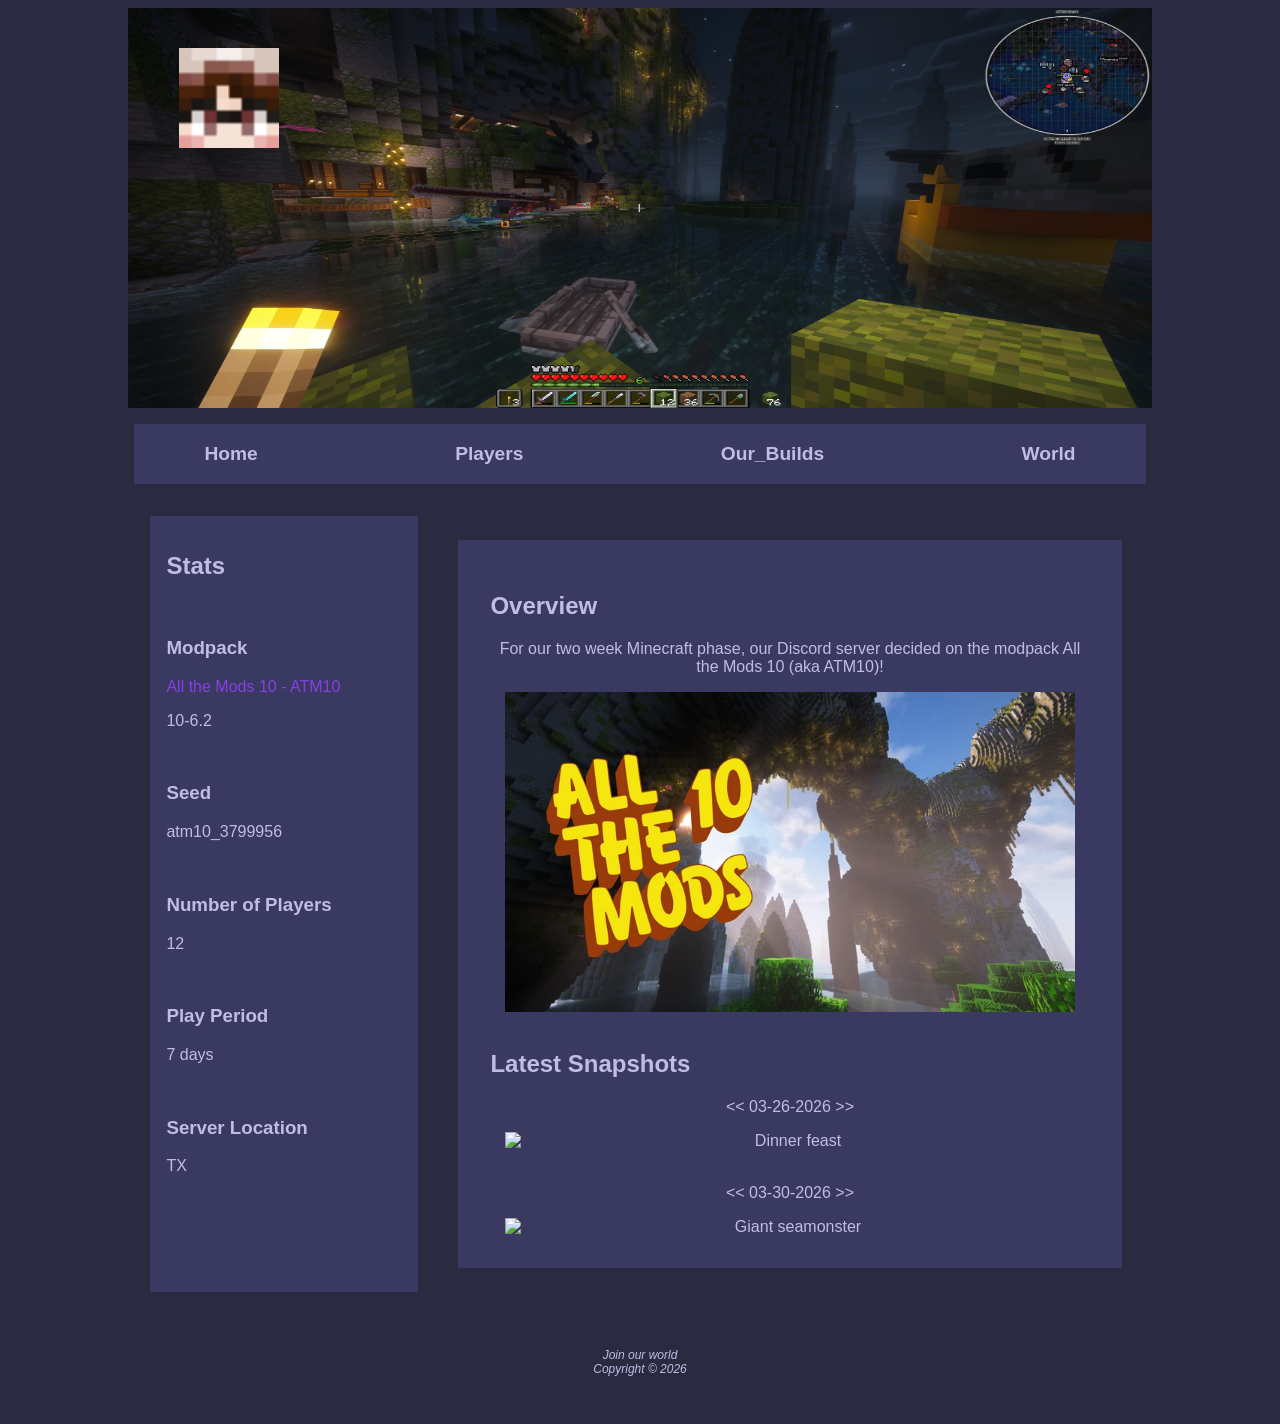
==== index.html @ 03619dc4 "Add files via upload" ====
<!DOCTYPE html>
<html lang="en">

<head>
    <meta charset="utf-8">
    <title>My Minecraft World</title>
    <link rel="stylesheet" href="styles.css">
</head>

<body>
    <header>
        <div id="homehero">
            <img src="home.jpg" alt="homehero image" class="home-image">
            <img src="hinkichiihead.png" class="head-image">
        </div>
    </header>

    <div id="wrapper">

        <nav>
            <a href="index.html" target="_blank">Home</a>
            <a href="players.html" target="_blank">Players</a>
            <a href="builds.html" target="_blank">Our_Builds</a>
            <a href="world.html" target="_blank">World</a>
        </nav>

        <main>
            <section class="right">
                <h2>Overview</h2>
                <p>For our two week Minecraft phase, our Discord server decided on the modpack All the Mods 10 (aka
                    ATM10)!</p>
                <img src="atm10header.jpg">
                <br>

                <h2>Latest Snapshots</h2>
                <p>&lt;&lt; 03-26-2026 &gt;&gt;</p>
                <img src="dinner.png" alt="Dinner feast">
                <br>

                <p>&lt;&lt; 03-30-2026 &gt;&gt;</p>
                <img src="seamonster.png" alt="Giant seamonster">
            </section>
        </main>

        <section class="left">
            <h2>Stats</h2>
            <br>

            <h3>Modpack</h3>
            <p><a href="https://www.curseforge.com/minecraft/modpacks/all-the-mods-10">All the Mods 10 - ATM10</a></p>
            <p>10-6.2</p>
            <br>

            <h3>Seed</h3>
            <p>atm10_3799956</p>
            <br>

            <h3>Number of Players</h3>
            <p>12</p>
            <br>

            <h3>Play Period</h3>
            <p>7 days</p>
            <br>

            <h3>Server Location</h3>
            <p>TX</p>
            <br>
        </section>

        <footer>
            <em>Join our world</em> <br>
            <em>Copyright &copy; 2026</em>
        </footer>
    </div>
</body>

</html>
---- styles.css ----
body {
    background-color: #2a2a41;
    color: #c0bde5;
    font-family: Arial, "Comic Sans", sans-serif;
}

header {
    text-align: center;
}

#homehero {
    position: relative;
    margin: auto;
    min-width: 960px;
    max-width: 1024px;
}

.home-image {
    display: block;
    width: 100%;
    height: 400px;
}

.head-image {
    position: absolute;
    top: 10%;
    left: 5%;
    width: 100px;
}

#wrapper {
    margin-left: auto;
    margin-right: auto;
    width: 80%;
    background-color: #2a2a41;
    min-width: 960px;
    max-width: 1024px;
    padding: 1em;
}

nav {
    text-align: center;
    padding: 1em;
    font-size: 120%;
    font-weight: bold;
    color: #c0bde5;
    word-spacing: 10em;
    background-color: #393961;
}

nav a:link {
    color: #c0bde5;
    text-decoration: none;
}

nav a:visited {
    color: #4b9fd8;
    text-decoration: none;
}

nav a:hover {
    color: #8540e4;
    text-decoration: none;
}

main {
    background-color: #2a2a41;
    margin: 0.5em;
}

h2 {
    text-align: left;
}

img {
    display: block;
    width: 95%;
    margin-left: auto;
    margin-right: auto;
}

section {
    background-color: #393961;
}

.right {
    padding: 2em;
    margin: 3em 1em 3em 1em;
    text-align: center;
}

.left {
    text-align: left;
    padding: 1em;
    margin: 2em 1em 2em 1em;
}

a:link {
    color: #8540e4;
    text-decoration: none;
}

a:visited {
    color: #4b9fd8;
    text-decoration: none;
}

a:hover {
    color: #c0bde5;
    text-decoration: none;
}

#foothero {
    background-image: url(enderman.jpg);
    background-size: 100% 100%;
    background-repeat: no-repeat;
    margin: auto;
    min-width: 960px;
    max-width: 1024px;
}

footer {
    font-size: 75%;
    padding: 2em;
    text-align: center;
}

@supports (display: grid) {
    nav {
        grid-area: nav;
    }

    main {
        grid-area: main;
    }

    section {
        grid-area: section;
    }

    footer {
        grid-area: footer;
    }

    #wrapper {
        display: grid;
        grid-template-columns: 300px 1fr;
        grid-template-rows: auto;
        grid-template-areas: "nav nav"
            "section main"
            "footer footer";
    }
}
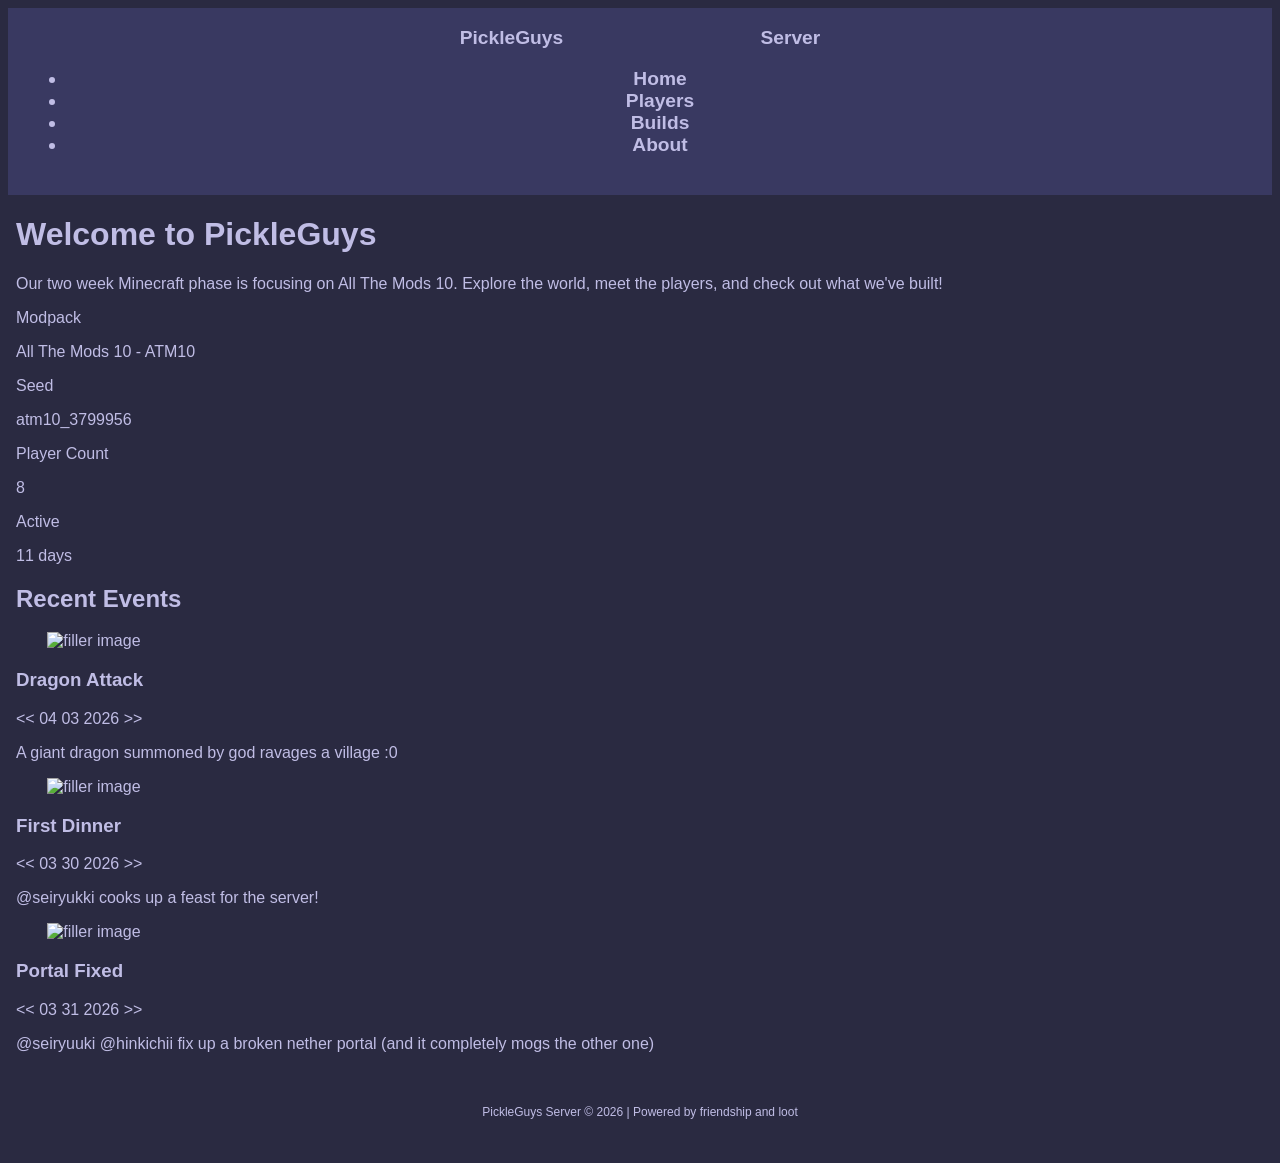
==== commit 7ad71615: "Update index.html" ====
--- a/index.html
+++ b/index.html
@@ -2,77 +2,144 @@
 <html lang="en">
 
 <head>
+    <title>PickleGuys Server - Home</title>
     <meta charset="utf-8">
-    <title>My Minecraft World</title>
+    <meta name="viewport" content="width=device-width, initial-scale=1.0">
     <link rel="stylesheet" href="styles.css">
 </head>
 
 <body>
-    <header>
-        <div id="homehero">
-            <img src="home.jpg" alt="homehero image" class="home-image">
-            <img src="hinkichiihead.png" class="head-image">
+    <!-- Nav -->
+    <nav>
+        <div class="nav-container">
+            <a href="index.html" targer="_blank" class="nav-logo">
+                <span class="nav-logo-text">PickleGuys Server</span>
+            </a>
+
+            <ul class="nav-links">
+
+                <li>
+                    <a href="index.html" target="_blank" class="nav-link active">
+                        <span>Home</span>
+                    </a>
+                </li>
+
+                <li>
+                    <a href="players.html" target="_blank" class="nav-link">
+                        <span>Players</span>
+                    </a>
+                </li>
+
+                <li>
+                    <a href="builds.html" target="_blank" class="nav-link">
+                        <span>Builds</span>
+                    </a>
+                </li>
+
+                <li>
+                    <a href="about.html" target="_blank" class="nav-link">
+                        <span>About</span>
+                    </a>
+                </li>
+
+            </ul>
         </div>
-    </header>
+    </nav>
 
-    <div id="wrapper">
+    <!-- Main -->
+    <main>
+        <!-- Hero Section -->
+        <div class="main-title mb-8">
+            <h1>Welcome to PickleGuys</h1>
+            <p>Our two week Minecraft phase is focusing on All The Mods 10. Explore the world, meet the players, and
+                check out what we've built!
+            </p>
+        </div>
 
-        <nav>
-            <a href="index.html" target="_blank">Home</a>
-            <a href="players.html" target="_blank">Players</a>
-            <a href="builds.html" target="_blank">Our_Builds</a>
-            <a href="world.html" target="_blank">World</a>
-        </nav>
+        <!-- World Specs -->
+        <div class="grid grid-cols-4 md-grid-cols-2 mb-8">
 
-        <main>
-            <section class="right">
-                <h2>Overview</h2>
-                <p>For our two week Minecraft phase, our Discord server decided on the modpack All the Mods 10 (aka
-                    ATM10)!</p>
-                <img src="atm10header.jpg">
-                <br>
+            <div class="card spec-card">
+                <div class="spec-info">
+                    <p class="spec-label">Modpack</p>
+                    <p class="spec-value">All The Mods 10 - ATM10</p>
+                </div>
+            </div>
 
-                <h2>Latest Snapshots</h2>
-                <p>&lt;&lt; 03-26-2026 &gt;&gt;</p>
-                <img src="dinner.png" alt="Dinner feast">
-                <br>
+            <div class="card spec-card">
+                <div class="spec-info">
+                    <p class="spec-label">Seed</p>
+                    <p class="spec-value">atm10_3799956</p>
+                </div>
+            </div>
 
-                <p>&lt;&lt; 03-30-2026 &gt;&gt;</p>
-                <img src="seamonster.png" alt="Giant seamonster">
-            </section>
-        </main>
+            <div class="card spec-card">
+                <div class="spec-info">
+                    <p class="spec-label">Player Count</p>
+                    <p class="spec-value">8</p>
+                </div>
+            </div>
 
-        <section class="left">
-            <h2>Stats</h2>
-            <br>
+            <div class="card spec-card">
+                <div class="spec-info">
+                    <p class="spec-label">Active</p>
+                    <p class="spec-value">11 days</p> <!-- started: march 24 2026 -->
+                </div>
+            </div>
 
-            <h3>Modpack</h3>
-            <p><a href="https://www.curseforge.com/minecraft/modpacks/all-the-mods-10">All the Mods 10 - ATM10</a></p>
-            <p>10-6.2</p>
-            <br>
+        </div>
 
-            <h3>Seed</h3>
-            <p>atm10_3799956</p>
-            <br>
+        <!-- Recent Events -->
+        <div class="news-body mb-8">
+            <div class="recent-title">
+                <h2>Recent Events</h2>
+            </div>
 
-            <h3>Number of Players</h3>
-            <p>12</p>
-            <br>
+            <div class="grid grid-cols-3 md-grid-cols-2 lg grid-cols-cols-3">
 
-            <h3>Play Period</h3>
-            <p>7 days</p>
-            <br>
+                <div class="card">
+                    <div class="event-card-img-wrapper">
+                        <img class="event-card-img" src="dragon_atk.png" alt="filler image">
+                    </div>
+                    <div class="event-header">
+                        <h3>Dragon Attack</h3>
+                        <span class="badge">&lt;&lt; 04 03 2026 &gt;&gt;</span>
+                    </div>
+                    <p class="new-description">A giant dragon summoned by god ravages a village :0</p>
+                </div>
 
-            <h3>Server Location</h3>
-            <p>TX</p>
-            <br>
-        </section>
+                <div class="card">
+                    <div class="event-card-img-wrapper">
+                        <img class="event-card-img" src="first_dinner.png" alt="filler image">
+                    </div>
+                    <div class="event-header">
+                        <h3>First Dinner</h3>
+                        <span class="badge">&lt;&lt; 03 30 2026 &gt;&gt;</span>
+                    </div>
+                    <p class="new-description">@seiryukki cooks up a feast for the server!</p>
+                </div>
 
-        <footer>
-            <em>Join our world</em> <br>
-            <em>Copyright &copy; 2026</em>
-        </footer>
-    </div>
+                <div class="card">
+                    <div class="event-card-img-wrapper">
+                        <img class="event-card-img" src="fixed_portal.png" alt="filler image">
+                    </div>
+                    <div class="event-header">
+                        <h3>Portal Fixed</h3>
+                        <span class="badge">&lt;&lt; 03 31 2026 &gt;&gt;</span>
+                    </div>
+                    <p class="new-description">@seiryuuki @hinkichii fix up a broken nether portal (and it completely
+                        mogs the other one)</p>
+                </div>
+
+            </div>
+        </div>
+    </main>
+
+    <!-- Footer -->
+    <footer>
+        <p>PickleGuys Server &copy; 2026 | Powered by friendship and loot</p>
+    </footer>
+
 </body>
 
-</html>+</html>
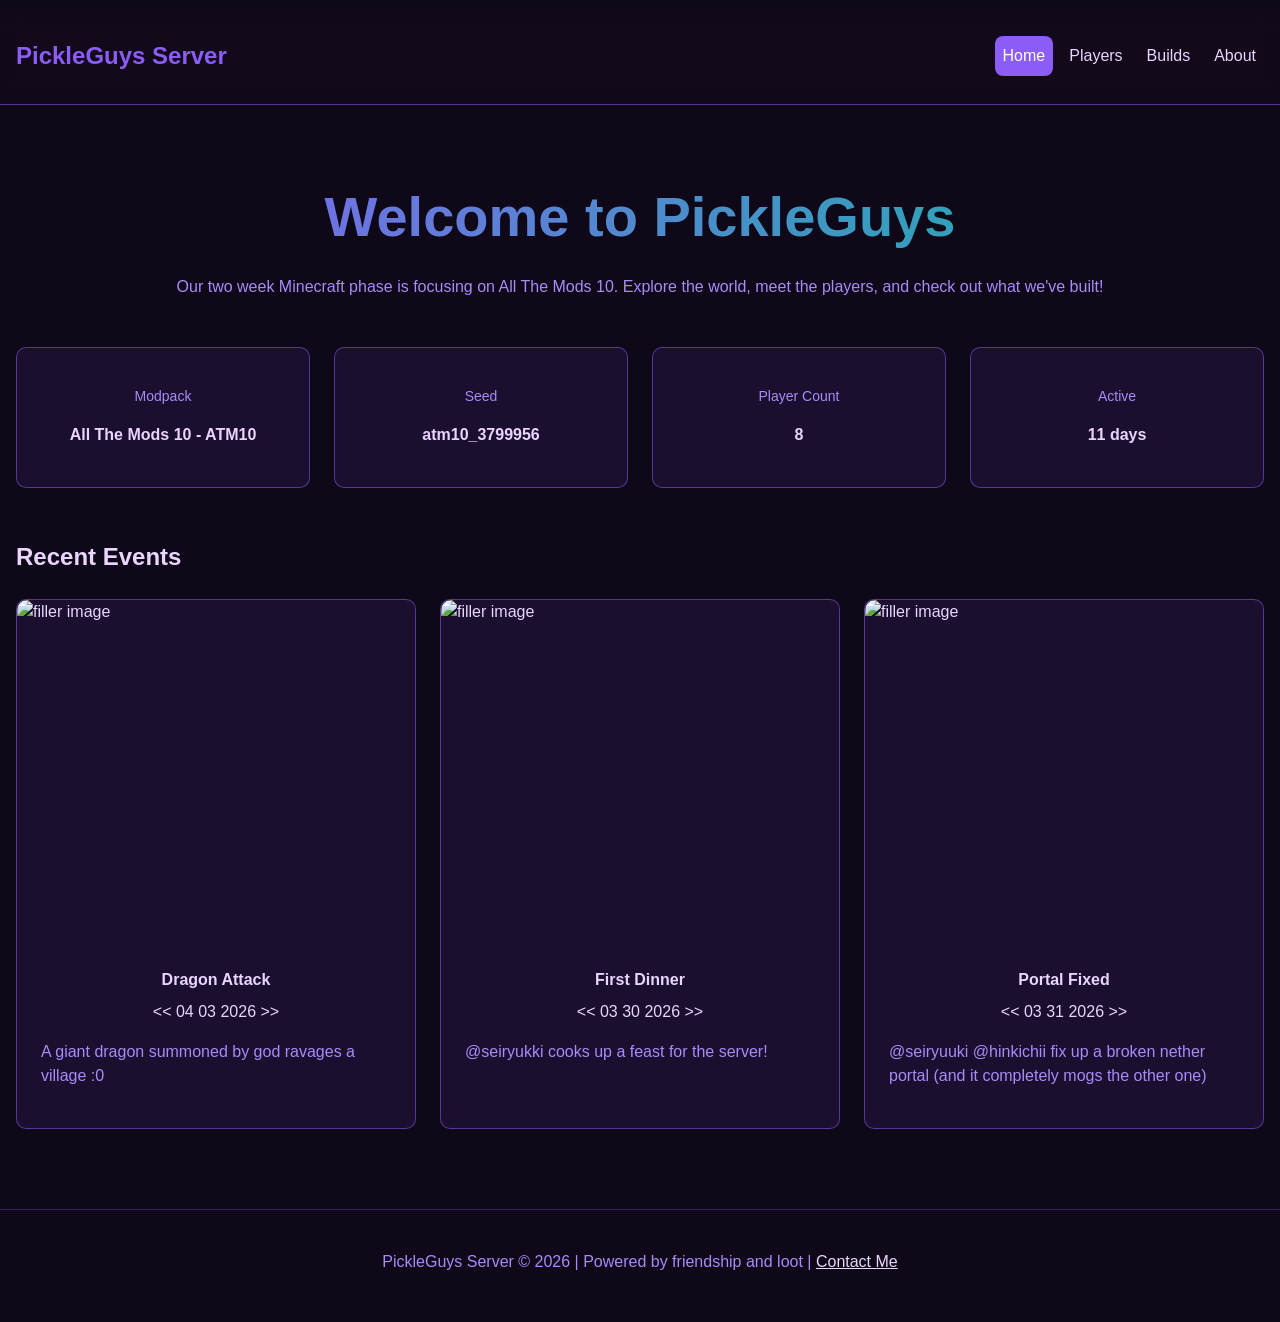
==== commit 1fee7221: "Update index.html" ====
--- a/index.html
+++ b/index.html
@@ -137,7 +137,8 @@
 
     <!-- Footer -->
     <footer>
-        <p>PickleGuys Server &copy; 2026 | Powered by friendship and loot</p>
+        <p>PickleGuys Server &copy; 2026 | Powered by friendship and loot | <a class="email"
+                href="mailto:yennhinguyen@gmail.com">Contact Me</a></p>
     </footer>
 
 </body>
--- a/styles.css
+++ b/styles.css
@@ -1,153 +1,591 @@
+/* Colors */
+/*
+    background: #0f0818
+    foreground (text): #e9d5ff 
+    nav background: ##160c20
+    card: #1a0f2e
+    card-foreground: #e9d5ff
+    primary: #8b5cf6
+    primary-foreground: #ffffff
+    secondary: #2e1065
+    accent: #14b8a6
+    accent-foreground: #ffffff
+    border: rgba(139, 92, 246, 0.3)
+    muted-foreground: #a78bfa
+    radius: 0.625rem
+*/
+
 body {
-    background-color: #2a2a41;
-    color: #c0bde5;
-    font-family: Arial, "Comic Sans", sans-serif;
-}
-
-header {
-    text-align: center;
-}
-
-#homehero {
-    position: relative;
-    margin: auto;
-    min-width: 960px;
-    max-width: 1024px;
-}
-
-.home-image {
-    display: block;
-    width: 100%;
-    height: 400px;
-}
-
-.head-image {
-    position: absolute;
-    top: 10%;
-    left: 5%;
-    width: 100px;
-}
-
-#wrapper {
+    font-family: "Segoe UI", Roboto, "Helvetica Neue", Arial, sans-serif;
+    background-color: #0f0818;
+    color: #e9d5ff;
+    line-height: 1.5;
+    min-height: 100vh;
     margin-left: auto;
     margin-right: auto;
-    width: 80%;
-    background-color: #2a2a41;
-    min-width: 960px;
-    max-width: 1024px;
+}
+
+header {
+    text-align: center;
+    padding: 2rem;
+    border-bottom: 1px solid #8a5cf685;
+}
+
+/* Nav */
+nav {
+    background-color: #160c2085;
+    backdrop-filter: blur(10px);
+    border-bottom: 1px solid #8a5cf685;
+    position: sticky;
+    top: 0;
+    z-index: 1000;
+}
+
+.nav-container {
+    max-width: 1280px;
+    margin: 0 auto;
     padding: 1em;
-}
-
-nav {
-    text-align: center;
+    display: flex;
+    align-items: center;
+    justify-content: space-between;
+    height: 64px;
+}
+
+.nav-logo {
+    display: flex;
+    align-items: center;
+    gap: 0.5em;
+    text-decoration: none;
+}
+
+.nav-logo-text {
+    font-size: 1.5em;
+    font-weight: 600;
+    color: #8b5cf6;
+}
+
+.nav-links {
+    display: flex;
+    gap: 0.5em;
+    list-style: none;
+}
+
+.nav-link {
+    display: flex;
+    align-items: center;
+    gap: 0.5em;
+    padding: 0.5em;
+    border-radius: 0.5em;
+    text-decoration: none;
+    color: #e9d5ff;
+    transition: all 0.3s;
+}
+
+.nav-link.active {
+    background-color: #8b5cf6;
+    color: #ffffff;
+}
+
+.nav-link:hover {
+    color: #14b8a6;
+    background-color: #2e1065;
+}
+
+/* Main */
+main {
+    max-width: 1280px;
+    margin: 0 auto;
+    padding: 2em 1em;
+}
+
+.main-title {
+    text-align: center;
+    padding-bottom: 2em;
+}
+
+h1 {
+    font-size: 3.5em;
+    font-weight: bold;
+    margin-bottom: 0.5rem;
+    background: linear-gradient(to right, #8b5cf6, #14b8a6);
+    background-clip: text;
+    color: transparent;
+}
+
+h2 {
+    font-size: 1.5em;
+    font-weight: 600;
+    margin-bottom: 1.5rem;
+}
+
+h3 {
+    font-size: 1em;
+    font-weight: 600;
+    margin-bottom: 0.5rem;
+}
+
+p {
+    color: #a78bfa;
+    margin-bottom: 1rem;
+}
+
+/* Cards */
+.card {
+    background-color: #1a0f2e;
+    border: 1px solid #8a5cf685;
+    border-radius: 0.625rem;
+    padding: 1.5rem;
+    transition: all 0.3s;
+}
+
+.card:hover {
+    border-color: rgba(139, 92, 246, 0.5);
+    box-shadow: 0 10px 40px rgba(139, 92, 246, 0.2);
+}
+
+/* Grid */
+.grid {
+    display: grid;
+    gap: 1.5rem;
+}
+
+.grid-cols-1 {
+    grid-template-columns: repeat(1, 1fr);
+}
+
+.grid-cols-2 {
+    grid-template-columns: repeat(2, 1fr);
+}
+
+.grid-cols-3 {
+    grid-template-columns: repeat(3, 1fr);
+}
+
+.grid-cols-4 {
+    grid-template-columns: repeat(4, 1fr);
+}
+
+@media (max-width: 1024px) {
+    .lg-grid-cols-3 .lg-grid-cols-3 {
+        grid-template-columns: repeat(2, 1fr);
+    }
+
+    .lg-grid-cols-4 .lg-grid-cols-3 {
+        grid-template-columns: repeat(2, 1fr);
+    }
+}
+
+@media (width: 600px) {
+    .md-grid-cols-2 .lg-grid-cols-3 {
+        grid-template-columns: repeat(1, 1fr);
+    }
+
+    .md-grid-cols-3 .lg-grid-cols-3 {
+        grid-template-columns: repeat(1, 1fr);
+    }
+
+    .lg-grid-cols-3 .lg-grid-cols-3 {
+        grid-template-columns: repeat(1, 1fr);
+    }
+
+    .lg-grid-cols-4 .lg-grid-cols-3 {
+        grid-template-columns: repeat(1, 1fr);
+    }
+
+    h1 {
+        font-size: 2em;
+    }
+}
+
+/* Spec Cards Home */
+.spec-card {
+    display: flex;
+    align-items: center;
+    gap: 0.75rem;
+}
+
+.spec-info {
+    flex: 1;
+}
+
+.spec-label {
+    font-size: 0.875em;
+    color: #a78bfa;
+    text-align: center;
+}
+
+.spec-value {
+    font-weight: 600;
+    color: #e9d5ff;
+    text-align: center;
+}
+
+/* Event Cards Home */
+.news-body {
+    padding-top: 2rem;
+}
+
+.event-card-img-wrapper {
+    width: calc(100% + 3rem);
+    margin: -1.5rem -1.5rem 1rem -1.5rem;
+    overflow: hidden;
+    border-radius: 0.625rem 0.625rem 0 0;
+}
+
+.event-card-img {
+    width: 150%;
+    aspect-ratio: 16/9;
+    object-fit: cover;
+    transition: transform 0.3s;
+    display: block;
+}
+
+.card:hover .event-card-img {
+    transform: scale(1.5);
+}
+
+.event-header {
+    display: flex;
+    flex-direction: column;
+    align-items: center;
+    text-align: center;
+}
+
+/* Footer */
+footer {
+    border-top: 1px solid rgba(139, 92, 246, 0.3);
+    margin-top: 3rem;
+    padding: 1.5rem 0;
+    text-align: center;
+    font-size: 1em;
+    color: #a78bfa;
+}
+
+.email {
+    color: #e9d5ff;
+}
+
+/* Player Section */
+.players-wrapper {
+    padding-top: 2.5rem;
+    padding-bottom: 2.5rem;
+}
+
+.player-descr {
+    width: 100%;
+    display: flex;
+    padding-top: 1rem;
+    padding-bottom: 1rem;
+    margin: auto;
+    transition: all 0.3s;
+    border-radius: 0.625rem;
+}
+
+.player-descr:hover {
+    box-shadow: 0 0 20px 20px rgba(139, 92, 246, 0.2);
+    background-image: linear-gradient(to bottom right, rgba(139, 92, 246, 0.2), #000000);
+}
+
+.left-img {
+    justify-content: flex-start;
+}
+
+.right-text {
+    padding-left: 3rem;
+}
+
+.right-img {
+    justify-content: flex-end;
+}
+
+.left-text {
+    padding-right: 3rem;
+}
+
+.friends {
+    display: flex;
+}
+
+.friend-head {
+    width: 50px;
+    padding: 0.5rem;
+}
+
+/* Player Table */
+table,
+th,
+td {
+    border: 1px solid #a78bfa;
+    padding: 1rem;
+    margin: auto;
+    text-align: center;
+}
+
+table {
+    border-radius: 20px;
+}
+
+th {
+    color: #14b8a6;
+}
+
+tr:hover {
+    border-color: rgba(139, 92, 246, 0.5);
+    box-shadow: 0 0 40px 20px #14b8a5a6;
+}
+
+/* About Page */
+.mod-link {
+    color: #14b8a6;
+}
+
+.atm-pic {
+    display: flex;
+    justify-content: center;
     padding: 1em;
-    font-size: 120%;
+}
+
+.grid.grid-cols-1 {
+    gap: 2rem;
+}
+
+.mod-header {
+    display: flex;
+    align-items: center;
+    gap: 1rem;
+    margin-bottom: 1.5reml
+}
+
+.mod-genres {
+    display: flex;
+    flex-wrap: wrap;
+    gap: 1rem;
+    margin-bottom: 1.5rem;
+}
+
+.mod-genre-badge {
+    background-color: #14b8a6;
+    border-radius: 20px;
+    padding: 0.5rem 1rem;
+    font-size: 0.75em;
     font-weight: bold;
-    color: #c0bde5;
-    word-spacing: 10em;
-    background-color: #393961;
-}
-
-nav a:link {
-    color: #c0bde5;
+}
+
+.wiki-page {
+    padding: 1.5rem;
+    background-color: rgba(139, 92, 246, 0.3);
+    border-radius: 0.5rem;
+    border-left: 4px solid #8b5cf6;
+}
+
+.wiki-link {
+    display: inline-flex;
+    align-items: center;
+    gap: 0.5rem;
+    padding: 0.75rem;
+    background-color: #8b5cf6;
+    color: #ffffff;
+    border-radius: 0.5rem;
     text-decoration: none;
-}
-
-nav a:visited {
-    color: #4b9fd8;
-    text-decoration: none;
-}
-
-nav a:hover {
-    color: #8540e4;
-    text-decoration: none;
-}
-
-main {
-    background-color: #2a2a41;
-    margin: 0.5em;
-}
-
-h2 {
-    text-align: left;
-}
-
-img {
-    display: block;
-    width: 95%;
+    font-weight: bold;
+    transition: all 0.2s;
+}
+
+.video-position {
+    position: relative;
+    padding-bottom: 50%;
+    background-color: #000000;
+}
+
+iframe {
+    position: absolute;
+    top: 0;
+    left: 0;
+    width: 100%;
+    height: 100%;
+    border: none;
+}
+
+/* Form */
+.form-sect {
+    margin-top: 3rem;
     margin-left: auto;
     margin-right: auto;
-}
-
-section {
-    background-color: #393961;
-}
-
-.right {
-    padding: 2em;
-    margin: 3em 1em 3em 1em;
-    text-align: center;
-}
-
-.left {
-    text-align: left;
-    padding: 1em;
-    margin: 2em 1em 2em 1em;
-}
-
-a:link {
-    color: #8540e4;
-    text-decoration: none;
-}
-
-a:visited {
-    color: #4b9fd8;
-    text-decoration: none;
-}
-
-a:hover {
-    color: #c0bde5;
-    text-decoration: none;
-}
-
-#foothero {
-    background-image: url(enderman.jpg);
-    background-size: 100% 100%;
-    background-repeat: no-repeat;
+    padding: 2rem;
+    border-radius: 20px;
+    background-color: rgba(139, 92, 246, 0.2);
+}
+
+/* Builds */
+.build-title {
+    border: 1px solid #14b8a6;
+    border-radius: 0.625rem;
+    margin: 1rem;
+    padding: 0.25rem 1rem 0.25rem 1rem;
+}
+
+.build {
+    max-width: 1280px;
     margin: auto;
-    min-width: 960px;
-    max-width: 1024px;
-}
-
-footer {
-    font-size: 75%;
-    padding: 2em;
-    text-align: center;
-}
-
-@supports (display: grid) {
-    nav {
-        grid-area: nav;
-    }
-
-    main {
-        grid-area: main;
-    }
-
-    section {
-        grid-area: section;
-    }
-
-    footer {
-        grid-area: footer;
-    }
-
-    #wrapper {
-        display: grid;
-        grid-template-columns: 300px 1fr;
-        grid-template-rows: auto;
-        grid-template-areas: "nav nav"
-            "section main"
-            "footer footer";
-    }
-}+}
+
+.gallery-top img {
+    width: 100%;
+    height: 300;
+    display: block;
+}
+
+.gallery-bottom {
+    display: grid;
+    gap: 1rem;
+    margin-top: 1rem;
+}
+
+.gallery-bottom img {
+    width: 100%;
+    height: auto;
+    display: block;
+}
+
+@media (min-width: 400px) {
+    .player-descr {
+        min-width: 100px;
+        max-width: 200px;
+    }
+
+    .player-descr.left-img {
+        padding-right: 100%;
+        margin-left: -20%;
+    }
+
+    .player-descr.right-img {
+        padding-left: 100%;
+        margin-left: -20%;
+    }
+
+    @supports (display: grid) {
+        header {
+            grid-area: header;
+        }
+
+        main {
+            grid-area: main;
+        }
+
+        footer {
+            grid-area: footer;
+        }
+
+        #players-wrapper {
+            display: grid;
+            grid-template-rows: 300px 1fr 150px;
+            grid-template-columns: 1fr;
+            grid-template-areas:
+                "header"
+                "main"
+                "footer";
+        }
+    }
+}
+
+@media (min-width: 600px) {
+    .player-descr {
+        min-width: 200px;
+        max-width: 500px;
+    }
+
+    .player-descr.left-img {
+        padding-right: 50%;
+        margin-left: -25%;
+    }
+
+    .player-descr.right-img {
+        padding-left: 50%;
+        margin-left: -25%;
+    }
+
+    .player-img-left:hover {
+        transform: translateX(210%) rotateY(180deg);
+        transition: 1.5s;
+    }
+
+    .player-img-right:hover {
+        transform: translateX(-210%) rotateY(180deg);
+        transition: 1.5s;
+    }
+
+    @supports (display: grid) {
+        header {
+            grid-area: header;
+        }
+
+        main {
+            grid-area: main;
+        }
+
+        footer {
+            grid-area: footer;
+        }
+
+        #players-wrapper {
+            display: grid;
+            grid-template-rows: 300px 1fr 150px;
+            grid-template-columns: 1fr;
+            grid-template-areas:
+                "header"
+                "main"
+                "footer";
+        }
+    }
+}
+
+@media (min-width: 1024px) {
+    .player-descr {
+        min-width: 500px;
+        max-width: 700px;
+    }
+
+    .player-descr.left-img {
+        padding-right: 90%;
+        margin-left: -40%;
+    }
+
+    .player-descr.right-img {
+        padding-left: 90%;
+        margin-left: -40%;
+    }
+
+    .player-img-left:hover {
+        transform: translateX(300%) rotateY(180deg);
+        transition: 1.5s;
+    }
+
+    .player-img-right:hover {
+        transform: translateX(-300%) rotateY(180deg);
+        transition: 1.5s;
+    }
+
+    @supports (display: grid) {
+        header {
+            grid-area: header;
+        }
+
+        main {
+            grid-area: main;
+        }
+
+        footer {
+            grid-area: footer;
+        }
+
+        #players-wrapper {
+            display: grid;
+            grid-template-rows: 300px 1fr 150px;
+            grid-template-columns: 1fr;
+            grid-template-areas:
+                "header"
+                "main"
+                "footer";
+        }
+    }
+}
